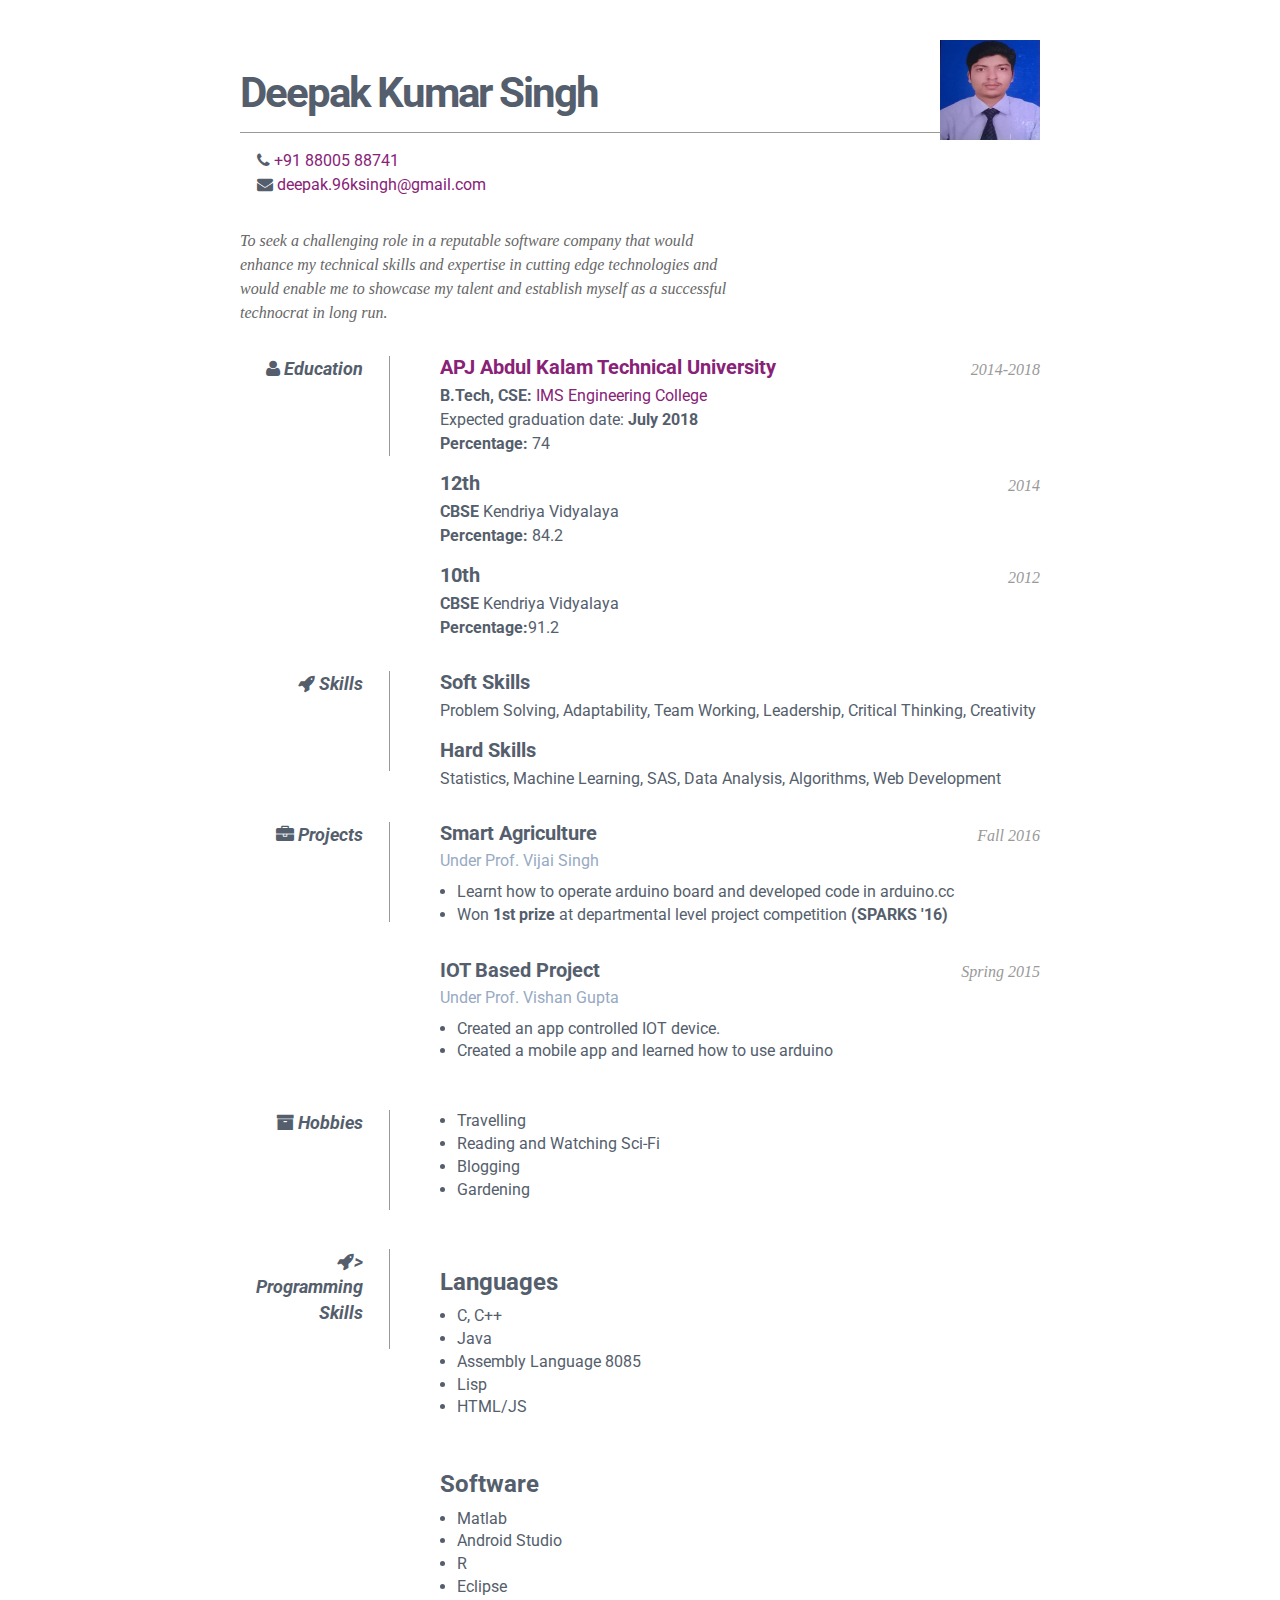
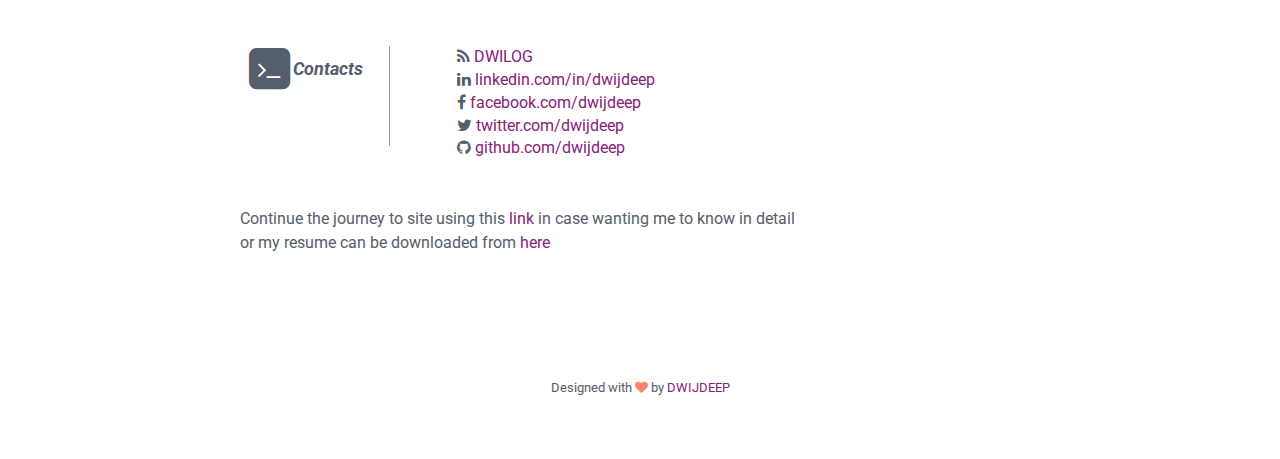
==== index.html @ d9bf9f9b "Rename README.html to index.html" ====
<!DOCTYPE html PUBLIC "-//W3C//DTD XHTML 1.0 Strict//EN"
"http://www.w3.org/TR/xhtml1/DTD/xhtml1-strict.dtd">

<html xmlns="http://www.w3.org/1999/xhtml" xml:lang="en" lang="en">

<head>
     <meta http-equiv="Content-Type" content="text/html; charset=utf-8"/>
     <link href='https://fonts.googleapis.com/css?family=Roboto:400,500,400italic,300italic,300,500italic,700,700italic,900,900italic' rel='stylesheet' type='text/css'>
    <!-- Global CSS -->
    <link rel="stylesheet" href="assets/plugins/bootstrap/css/bootstrap.min.css">   
    <!-- Plugins CSS -->
    <link rel="stylesheet" href="assets/plugins/font-awesome/css/font-awesome.css">
    
    <!-- Theme CSS -->  
    <link id="theme-style" rel="stylesheet" href="assets/css/styles.css">
	<link rel="shortcut icon" href="favicon1.png">
     <title>Deepak Singh</title>

     <style type="text/css">
        * { margin: 0; padding: 0; }
        body { font: 16px 'Roboto', Sans-Serif; line-height: 24px; background: #fff url(http://csszengarden.com/001/blossoms.jpg) no-repeat bottom right;  }
        .clear { clear: both; }
        #page-wrap { width: 800px; margin: 40px auto 60px; }
        #pic { float: right; margin: -30px 0 0 0; }
        h1 { margin: 0 0 16px 0; padding: 0 0 16px 0; font-size: 42px; font-weight: bold; letter-spacing: -2px; border-bottom: 1px solid #999; }
        h2 { font-size: 20px; margin: 0 0 6px 0; position: relative; }
        h2 span { position: absolute; bottom: 0; right: 0; font-style: italic; font-family: Georgia, Serif; font-size: 16px; color: #999; font-weight: normal; }
        p { margin: 0 0 16px 0; }
        a { color: #827; text-decoration: none;  }
        a:hover { border-bottom-style: solid; color: black; }
        ul { margin: 0 0 32px 17px; }
        #objective { width: 500px; float: left; }
        #objective p { font-family: Georgia, Serif; font-style: italic; color: #666; }
        dt { font-style: italic; font-weight: bold; font-size: 18px; text-align: right; padding: 0 26px 0 0; width: 150px; float: left; height: 100px; border-right: 1px solid #999;  }
        dd { width: 600px; float: right; }
        dd.clear { float: none; margin: 0; height: 15px; }
		.company {margin-bottom: 8px; color: #97AAC3; }
         
      
     </style>
</head>

<body>

    <div id="page-wrap">
        <a href="images/me_large.jpg" rel="prettyPhoto"></a>
        <img src="images/image.jpg" height="100" width="100" alt="Photo of Deepak" id="pic" />  
        <div id="contact-info" class="vcard">
        
            <!-- Microformats! -->
        
            <h1 class="fn">Deepak Kumar Singh</h1>
        
            <p>
			   <ul class="list-unstyled contact-list">
			       <li class="phone"><i class="fa fa-phone"></i><a href="tel:+91 88005 88741"> +91 88005 88741</a></li>
                   <li class="email"><i class="fa fa-envelope"></i><a class="email" href="mailto:deepak.96ksingh@gmail.com"> deepak.96ksingh@gmail.com</a></li>
			   </ul> 	   
            </p>
        </div>       
        <div id="objective">
            <p>
                To seek a challenging role in a reputable software company that would enhance my technical skills and expertise in cutting edge technologies and would enable me to showcase my talent and establish myself as a successful technocrat in long run.
            </p>
        </div>
        
        <div class="clear"></div>
        
        <dl>
            <dd class="clear"></dd>
            
            <dt class="section-title"><i class="fa fa-user"></i> Education</dt>
            <dd>
		    <h2><a href="http://www.aktu.ac.in">APJ Abdul Kalam Technical University</a> <span>2014-2018</span> </h2>
                <p><strong>B.Tech, CSE:</strong><a href="http://www.imsec.ac.in"> IMS Engineering College</a><br />
				   Expected graduation date: <strong>July 2018</strong><br>
                   <strong>Percentage:</strong> 74</p>
				<h2>12th <span>2014</span> </h2>
                <p><strong>CBSE</strong> Kendriya Vidyalaya<br />
                   <strong>Percentage:</strong> 84.2</p>
				<h2>10th <span>2012</span></h2>
                <p><strong>CBSE</strong> Kendriya Vidyalaya<br />
                   <strong>Percentage:</strong>91.2</p>
            </dd>
            
            <dd class="clear"></dd>
            
            <dt class="section-title"><i class="fa fa-rocket"></i> Skills</dt>
            <dd>
                <h2>Soft Skills</h2>
                <p>Problem Solving, Adaptability, Team Working, Leadership, Critical Thinking, Creativity</p>
                
                <h2>Hard Skills</h2>
                <p>Statistics, Machine Learning, SAS, Data Analysis, Algorithms, Web Development</p>
            </dd>
            
            <dd class="clear"></dd>
            
            <dt class="section-title"><i class="fa fa-briefcase"></i> Projects</dt>
            <dd class="section experiences-section">
			    <div class="item">
                    <div class="meta">
                        <div class="upper-row">
                            <h2 class="job-title">Smart Agriculture <span>Fall 2016</span></h2>
						</div>
						 <div class="company">Under Prof. Vijai Singh</div>
                    </div>
                <ul class="details">
                    <li>Learnt how to operate arduino board and developed code in arduino.cc</li>
                    <li>Won<b> 1st prize</b> at departmental level project competition <b>(SPARKS '16)</b></li>
                </ul>
                </div>
				
				<div class="item">
                    <div class="meta">
                        <div class="upper-row">
                            <h2 class="job-title">IOT Based Project <span>Spring 2015</span></h2>
						</div>
						 <div class="company">Under Prof. Vishan Gupta</div>
                    </div>
                <ul class="details">
                    <li>Created an app controlled IOT device.</li>
                    <li>Created a mobile app and learned how to use arduino</li>
                </ul> 
				</div>
            </dd>
            
            <dd class="clear"></dd>
            
            <dt class="section-title"><i class="fa fa-archive"></i> Hobbies</dt>
            <dd><ul>
			        <li>Travelling</li>
       				<li>Reading and Watching Sci-Fi</li> 
					<li>Blogging</li> 
					<li>Gardening</li>
				</ul>
			</dd>
            
            <dd class="clear"></dd>
			 
			<dt class="section-title"><i class="fa fa-rocket"></i>> Programming Skills</dt>
				<div class="floatleft">
				    <dd>
					<h3>Languages</h3>
					<ul>
						<li>C, C++</li>
						<li>Java</li>
						<li>Assembly Language 8085</li>
						<li>Lisp</li>
						<li>HTML/JS</li>
					</ul>
					</dd>
				</div>
				<div class="floatleft">
				    <dd>
					<h3>Software</h3>
					<ul>
						<li>Matlab</li>
						<li>Android Studio</li>
						<li>R </li>
						<li>Eclipse</li>
					</ul>
					</dd>
				</div>				
				
			<dd class="clear"></dd>
			
            <dt><span class="fa-stack fa-lg">
                <i class="fa fa-square fa-stack-2x"></i>
                <i class="fa fa-terminal fa-stack-1x fa-inverse"></i>
                </span>Contacts</dt>
            <dd>
			    <ul class="list-unstyled contact-list">
				<li class="blog"><i class="fa fa-rss"></i><a href="https://dwilog.blogspot.com" target="_blank"> DWILOG</a></li>
                <li class="linkedin"><i class="fa fa-linkedin"></i><a href="http://www.linkedin.com/in/dwijdeep" target="_blank"> linkedin.com/in/dwijdeep</a></li>
                <li class="twitter"><i class="fa fa-facebook"></i> <a href="https://www.facebook.com/dwijdeep" target="_blank" >   facebook.com/dwijdeep</a></li>
			    <li class="twitter"><i class="fa fa-twitter"></i><a href="https://www.twitter.com/dwijdeep" target="_blank"> twitter.com/dwijdeep</a></li>	
                <li class="github"><i class="fa fa-github"></i><a href="http://www.github.com/dwijdeep" target="_blank"> github.com/dwijdeep</a></li>			
            <dd class="clear"></dd>
        </dl>
		
        <div class="clear"></div>
    <p> Continue the journey to site using this<a href="http://dwijdeep.github.io/resume/resume.html"> link </a> in case wanting me to know in detail<br>or my resume can be downloaded from 
	    <a href="http://dwijdeep.github.io/resume/resume.pdf">here</a>
    </p>
    </div>
	 <footer class="footer">
        <div class="text-center">
                <!--/* This template is released under the Creative Commons Attribution 3.0 License. Please keep the attribution link below when using for your own project. Thank you for your support. :) If you'd like to use the template without the attribution, you can check out other license options via our website: themes.3rdwavemedia.com */-->
                <small class="copyright">Designed with <i class="fa fa-heart"></i> by <a href="http://www.facebook.com/dwijdeep" target="_blank">DWIJDEEP</a></small>
        </div><!--//container-->
     </footer><!--//footer-->

</body>

</html>
---- assets/css/styles.css ----
/*   
 * Template Name: Orbit - Responsive Resume/CV Template for Developers
 * Version: 1.0
 * Author: Xiaoying Riley
 * Twitter: @3rdwave_themes
 * License: Creative Commons Attribution 3.0 License
 * Website: http://themes.3rdwavemedia.com/
*/
/* styles.css */
/* ======= Base ======= */
body {
  font-family: 'Roboto', sans-serif;
  color: #545E6C;
  background: #f5f5f5;
  font-size: 14px;
  padding: 30px;
  -webkit-font-smoothing: antialiased;
  -moz-osx-font-smoothing: grayscale;
}
h1,
h2,
h3,
h4,
h5,
h6 {
  font-weight: 700;
}
a {
  color: #2d7788;
  -webkit-transition: all 0.4s ease-in-out;
  -moz-transition: all 0.4s ease-in-out;
  -ms-transition: all 0.4s ease-in-out;
  -o-transition: all 0.4s ease-in-out;
}
a:hover {
  text-decoration: underline;
  color: #1a454f;
}
a:focus {
  text-decoration: none;
}
p {
  line-height: 1.5;
}
.wrapper {
  background: #42A8C0;
  max-width: 960px;
  margin: 0 auto;
  position: relative;
  -webkit-box-shadow: 0px 2px 4px rgba(0, 0, 0, 0.1);
  -moz-box-shadow: 0px 2px 4px rgba(0, 0, 0, 0.1);
  box-shadow: 0px 2px 4px rgba(0, 0, 0, 0.1);
}
.sidebar-wrapper {
  background: #42A8C0;
  position: absolute;
  right: 0;
  width: 240px;
  height: 100%;
  min-height: 800px;
  color: #fff;
}
.sidebar-wrapper a {
  color: #fff;
}
.sidebar-wrapper .profile-container {
  padding: 30px;
  background: rgba(0, 0, 0, 0.2);
  text-align: center;
  color: #fff;
}
.sidebar-wrapper .name {
  font-size: 32px;
  font-weight: 900;
  margin-top: 0;
  margin-bottom: 10px;
}
.sidebar-wrapper .tagline {
  color: rgba(255, 255, 255, 0.6);
  font-size: 16px;
  font-weight: 400;
  margin-top: 0;
  margin-bottom: 0;
}
.sidebar-wrapper .profile {
  margin-bottom: 15px;
}
.sidebar-wrapper .contact-list .fa {
  margin-right: 5px;
  font-size: 18px;
  vertical-align: middle;
}
.sidebar-wrapper .contact-list li {
  margin-bottom: 15px;
}
.sidebar-wrapper .contact-list li:last-child {
  margin-bottom: 0;
}
.sidebar-wrapper .contact-list .email .fa {
  font-size: 14px;
}
.sidebar-wrapper .container-block {
  padding: 30px;
}
.sidebar-wrapper .container-block-title {
  text-transform: uppercase;
  font-size: 16px;
  font-weight: 700;
  margin-top: 0;
  margin-bottom: 15px;
}
.sidebar-wrapper .degree {
  font-size: 14px;
  margin-top: 0;
  margin-bottom: 5px;
}
.sidebar-wrapper .education-container .item {
  margin-bottom: 15px;
}
.sidebar-wrapper .education-container .item:last-child {
  margin-bottom: 0;
}
.sidebar-wrapper .education-container .meta {
  color: rgba(255, 255, 255, 0.6);
  font-weight: 500;
  margin-bottom: 0px;
  margin-top: 0;
}
.sidebar-wrapper .education-container .time {
  color: rgba(255, 255, 255, 0.6);
  font-weight: 500;
  margin-bottom: 0px;
}
.sidebar-wrapper .languages-container .lang-desc {
  color: rgba(255, 255, 255, 0.6);
}
.sidebar-wrapper .languages-list {
  margin-bottom: 0;
}
.sidebar-wrapper .languages-list li {
  margin-bottom: 10px;
}
.sidebar-wrapper .languages-list li:last-child {
  margin-bottom: 0;
}
.sidebar-wrapper .interests-list {
  margin-bottom: 0;
}
.sidebar-wrapper .interests-list li {
  margin-bottom: 10px;
}
.sidebar-wrapper .interests-list li:last-child {
  margin-bottom: 0;
}
.main-wrapper {
  background: #fff;
  padding: 60px;
  padding-right: 300px;
}
.main-wrapper .section-title {
  text-transform: uppercase;
  font-size: 20px;
  font-weight: 500;
  color: #2d7788;
  position: relative;
  margin-top: 0;
  margin-bottom: 20px;
}
.main-wrapper .section-title .fa {
  width: 30px;
  height: 30px;
  margin-right: 8px;
  display: inline-block;
  color: #fff;
  -webkit-border-radius: 50%;
  -moz-border-radius: 50%;
  -ms-border-radius: 50%;
  -o-border-radius: 50%;
  border-radius: 50%;
  -moz-background-clip: padding;
  -webkit-background-clip: padding-box;
  background-clip: padding-box;
  background: #2d7788;
  text-align: center;
  padding-top: 8px;
  font-size: 16px;
  position: relative;
  top: -2px;
}
.main-wrapper .section {
  margin-bottom: 60px;
}
.main-wrapper .experiences-section .item {
  margin-bottom: 30px;
}
.main-wrapper .upper-row {
  position: relative;
  overflow: hidden;
  margin-bottom: 2px;
}
.main-wrapper .job-title {
  color: #3F4650;
  font-size: 16px;
  margin-top: 0;
  margin-bottom: 0;
  font-weight: 500;
}
.main-wrapper .time {
  position: absolute;
  right: 0;
  top: 0;
  color: #97AAC3;
}
.main-wrapper .company {
  margin-bottom: 8px;
  color: #97AAC3;
}
.main-wrapper .project-title {
  font-size: 16px;
  font-weight: 400;
  margin-top: 0;
  margin-bottom: 5px;
}
.main-wrapper .projects-section .intro {
  margin-bottom: 30px;
}
.main-wrapper .projects-section .item {
  margin-bottom: 15px;
}
.skillset .item {
  margin-bottom: 15px;
  overflow: hidden;
}
.skillset .level-title {
  font-size: 14px;
  margin-top: 0;
  margin-bottom: 12px;
}
.skillset .level-bar {
  height: 12px;
  background: #f5f5f5;
}
.skillset .level-bar-inner {
  height: 12px;
  background: #7bc2d3;
}
.footer {
  padding: 30px;
  padding-top: 60px;
}
.footer .copyright {
  line-height: 1.6;
  color: #545E6C;
  font-size: 13px;
}
.footer .fa-heart {
  color: #fb866a;
}
/* Extra small devices (phones, less than 768px) */
@media (max-width: 767px) {
  .sidebar-wrapper {
    position: static;
    width: inherit;
  }
  .main-wrapper {
    padding: 30px;
  }
  .main-wrapper .time {
    position: static;
    display: block;
    margin-top: 5px;
  }
  .main-wrapper .upper-row {
    margin-bottom: 0;
  }
}
/* Small devices (tablets, 768px and up) */
/* Medium devices (desktops, 992px and up) */
@media (min-width: 992px) {
  .skillset .level-title {
    display: inline-block;
    float: left;
    width: 30%;
    margin-bottom: 0;
  }
  .skillset .level-bar {
    display: inline-block;
    width: 70%;
    float: left;
    position: relative;
    top: 1px;
  }
}
/* Large devices (large desktops, 1200px and up) */
/* Ex-Large devices (large desktops, 1200px and up) */
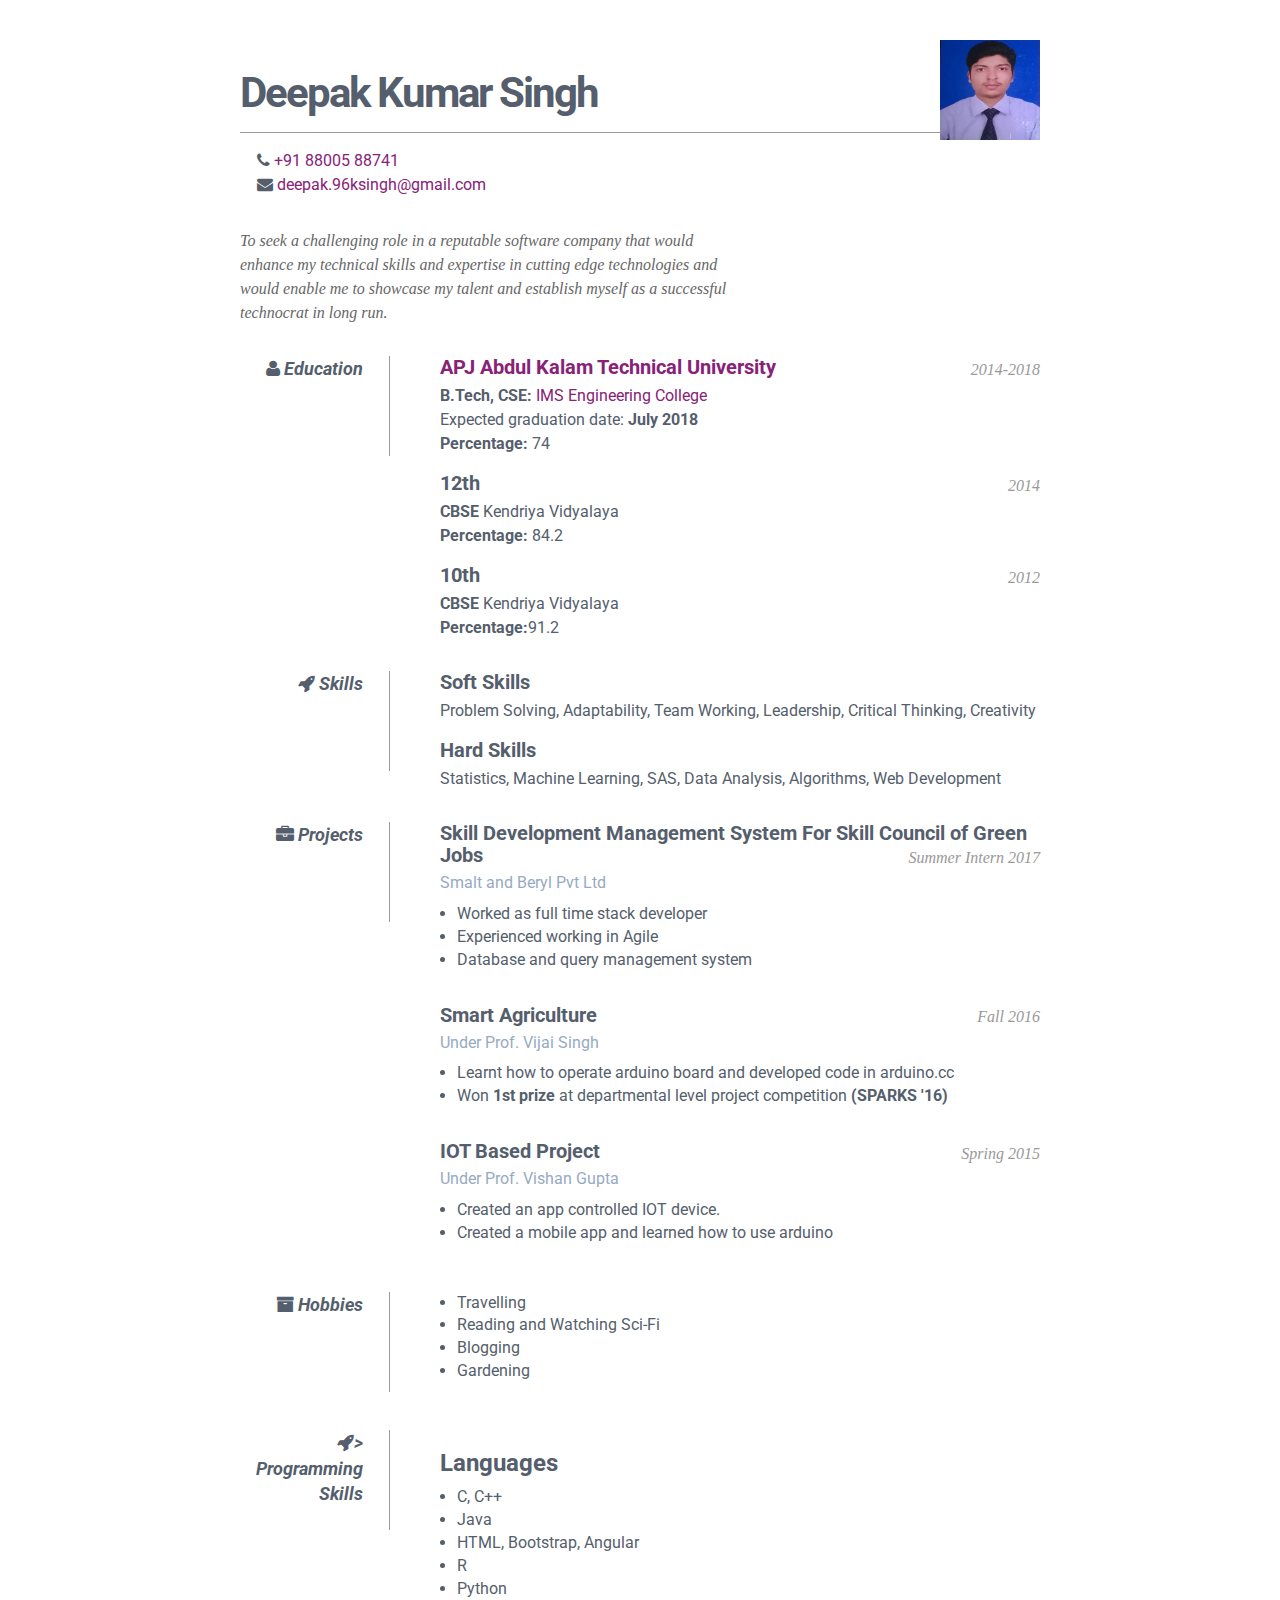
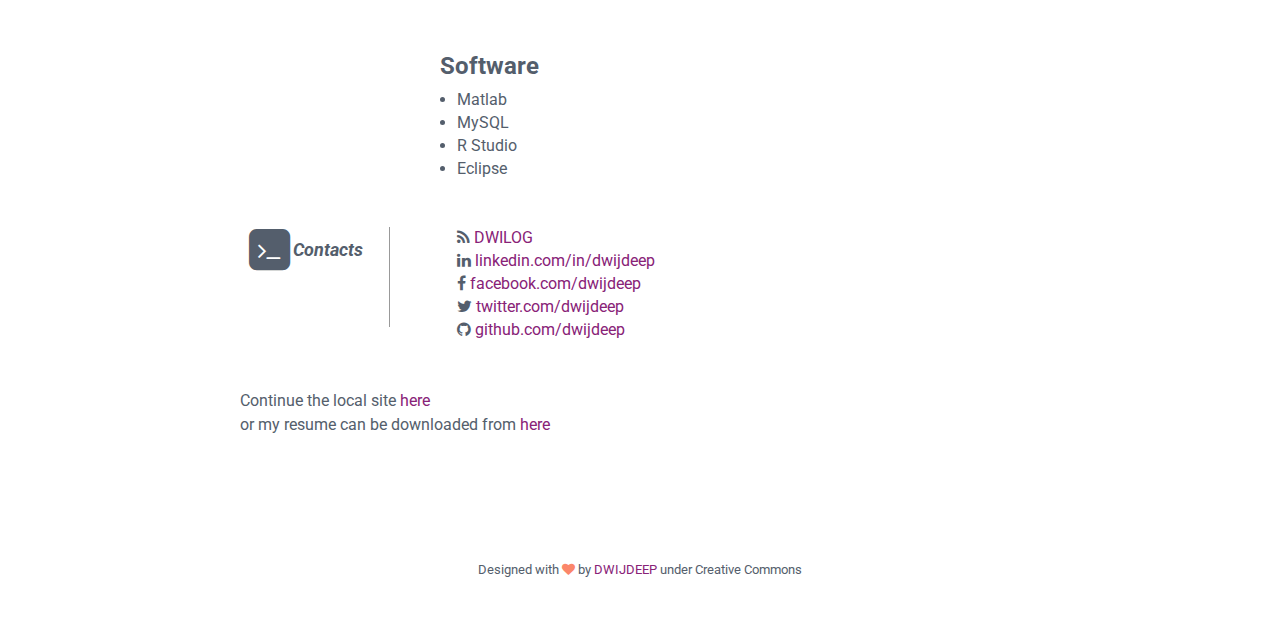
==== commit c5122c7d: "Update index.html" ====
--- a/index.html
+++ b/index.html
@@ -71,7 +71,7 @@
             
             <dt class="section-title"><i class="fa fa-user"></i> Education</dt>
             <dd>
-		    <h2><a href="http://www.aktu.ac.in">APJ Abdul Kalam Technical University</a> <span>2014-2018</span> </h2>
+		    <h2><a href="http://aktu.ac.in">APJ Abdul Kalam Technical University</a> <span>2014-2018</span> </h2>
                 <p><strong>B.Tech, CSE:</strong><a href="http://www.imsec.ac.in"> IMS Engineering College</a><br />
 				   Expected graduation date: <strong>July 2018</strong><br>
                    <strong>Percentage:</strong> 74</p>
@@ -98,6 +98,21 @@
             
             <dt class="section-title"><i class="fa fa-briefcase"></i> Projects</dt>
             <dd class="section experiences-section">
+		    
+		  <div class="item">
+                    <div class="meta">
+                        <div class="upper-row">
+                            <h2 class="job-title">Skill Development Management System For Skill Council of Green Jobs<span>Summer Intern 2017</span></h2>
+						</div>
+						 <div class="company">Smalt and Beryl Pvt Ltd</div>
+                    </div>
+                <ul class="details">
+                    <li>Worked as full time stack developer</li>
+                    <li>Experienced working in Agile </li>
+		    <li>Database and query management system </li>		
+                </ul>
+                </div>
+				
 			    <div class="item">
                     <div class="meta">
                         <div class="upper-row">
@@ -145,9 +160,9 @@
 					<ul>
 						<li>C, C++</li>
 						<li>Java</li>
-						<li>Assembly Language 8085</li>
-						<li>Lisp</li>
-						<li>HTML/JS</li>
+						<li>HTML, Bootstrap, Angular</li>
+						<li>R</li>
+						<li>Python</li>
 					</ul>
 					</dd>
 				</div>
@@ -156,8 +171,8 @@
 					<h3>Software</h3>
 					<ul>
 						<li>Matlab</li>
-						<li>Android Studio</li>
-						<li>R </li>
+						<li>MySQL</li>
+						<li>R Studio </li>
 						<li>Eclipse</li>
 					</ul>
 					</dd>
@@ -180,14 +195,15 @@
         </dl>
 		
         <div class="clear"></div>
-    <p> Continue the journey to site using this<a href="http://dwijdeep.github.io/resume/resume.html"> link </a> in case wanting me to know in detail<br>or my resume can be downloaded from 
-	    <a href="http://dwijdeep.github.io/resume/resume.pdf">here</a>
+    <p> Continue the local site <a href="http://dwijdeep.github.io/resume/resume.html"> here </a> 
+	    	<br>or my resume can be downloaded from  
+	    <a href="http://dwijdeep.github.io/resume/resume1.pdf">here</a>
     </p>
     </div>
 	 <footer class="footer">
         <div class="text-center">
                 <!--/* This template is released under the Creative Commons Attribution 3.0 License. Please keep the attribution link below when using for your own project. Thank you for your support. :) If you'd like to use the template without the attribution, you can check out other license options via our website: themes.3rdwavemedia.com */-->
-                <small class="copyright">Designed with <i class="fa fa-heart"></i> by <a href="http://www.facebook.com/dwijdeep" target="_blank">DWIJDEEP</a></small>
+                <small class="copyright">Designed with <i class="fa fa-heart"></i> by <a href="http://www.facebook.com/dwijdeep" target="_blank">DWIJDEEP</a> under Creative Commons</small>
         </div><!--//container-->
      </footer><!--//footer-->
 
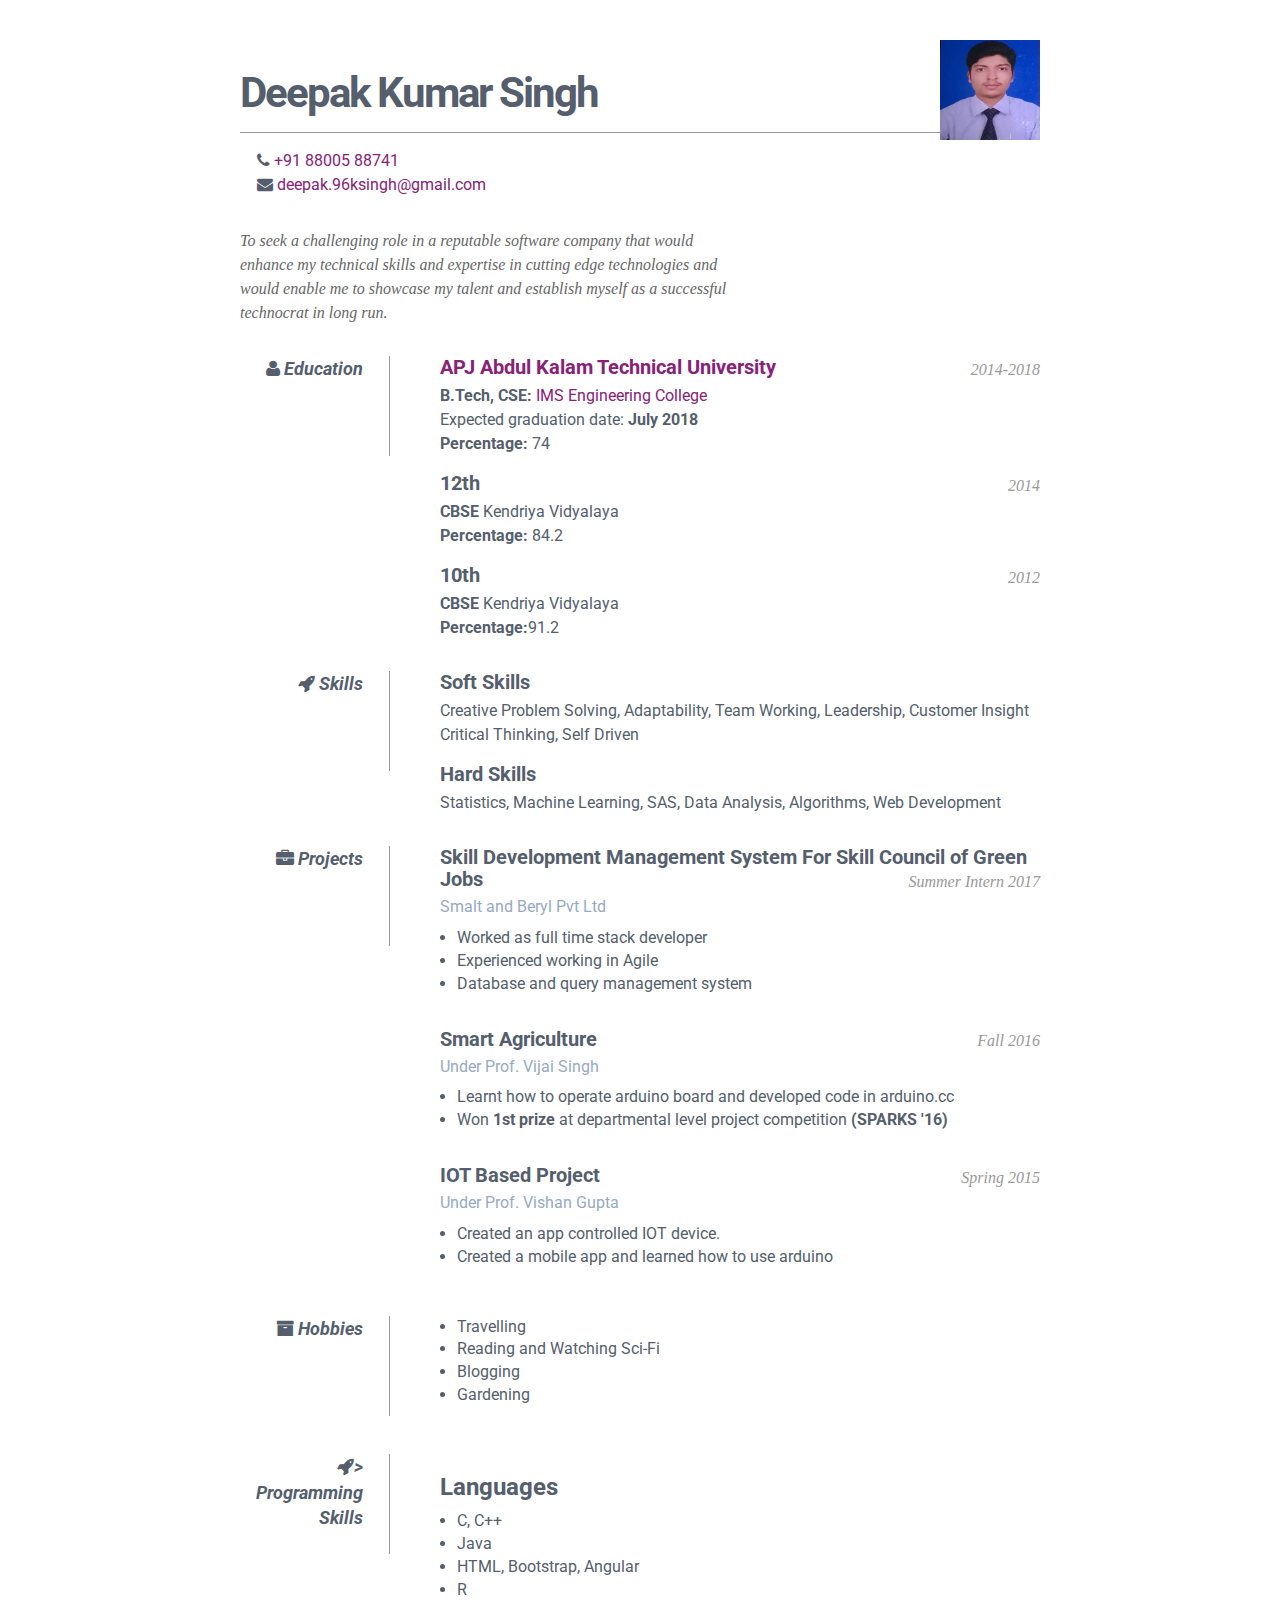
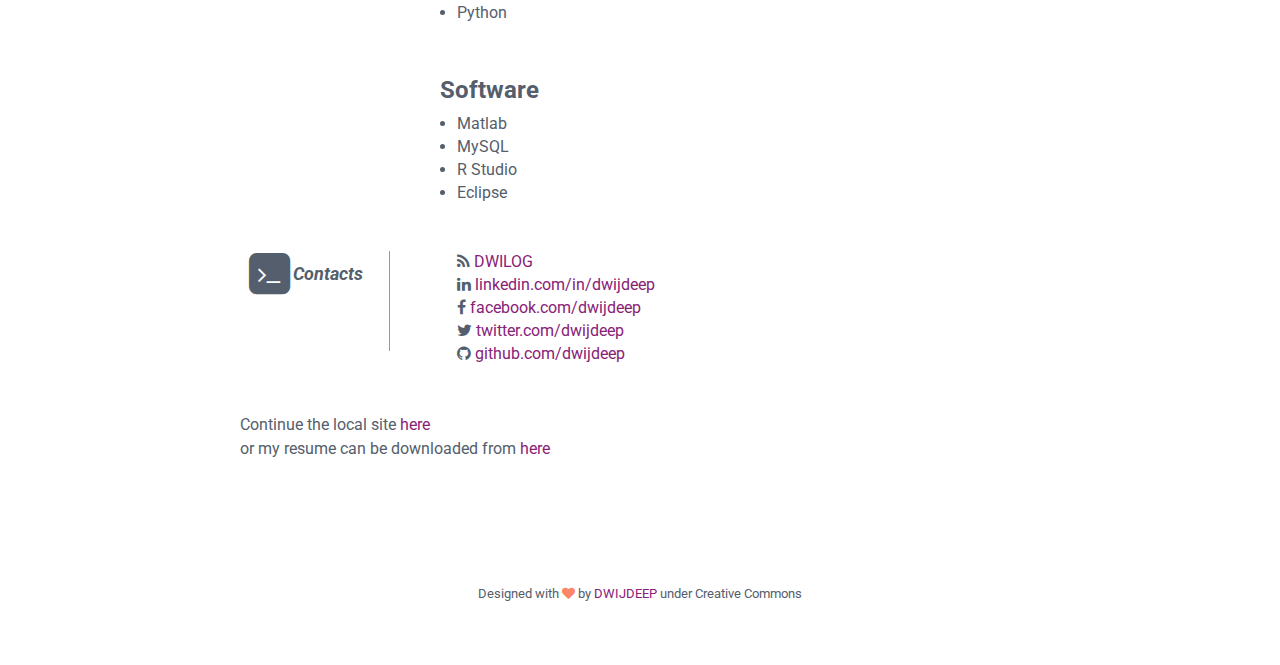
==== commit 7a78bde9: "Update index.html" ====
--- a/index.html
+++ b/index.html
@@ -88,7 +88,7 @@
             <dt class="section-title"><i class="fa fa-rocket"></i> Skills</dt>
             <dd>
                 <h2>Soft Skills</h2>
-                <p>Problem Solving, Adaptability, Team Working, Leadership, Critical Thinking, Creativity</p>
+                <p>Creative Problem Solving, Adaptability, Team Working, Leadership, Customer Insight Critical Thinking, Self Driven</p>
                 
                 <h2>Hard Skills</h2>
                 <p>Statistics, Machine Learning, SAS, Data Analysis, Algorithms, Web Development</p>
